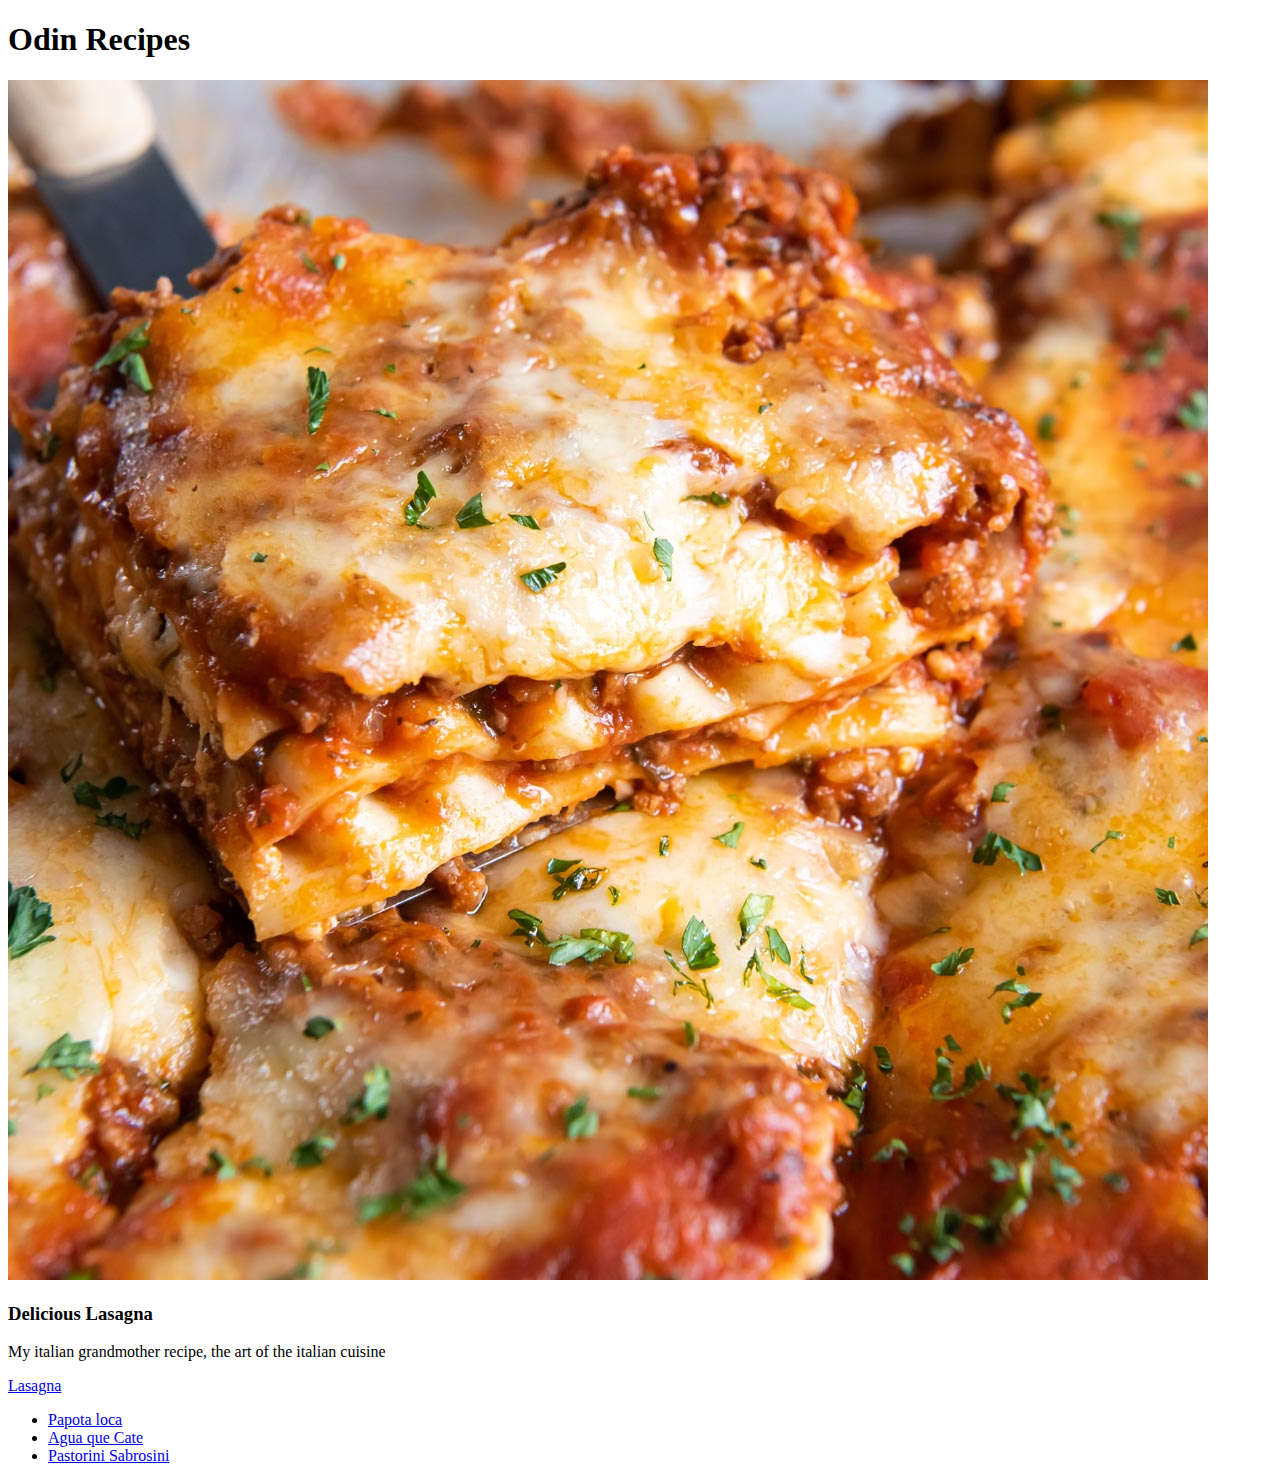
==== index.html @ 5457228c "recipe added" ====
<!DOCTYPE html>
<html lang="en">
<head>
    <meta charset="UTF-8">
    <meta http-equiv="X-UA-Compatible" content="IE=edge">
    <meta name="viewport" content="width=device-width, initial-scale=1.0">
    <title>My recipes exercise</title>
</head>
<body>
    <h1>Odin Recipes</h1>

    <img src="../img/lasagna.jpg" alt="lasagna">
   
    <h3>Delicious Lasagna</h3>
    <p>My italian grandmother recipe, the art of the italian cuisine</p>

<a href="recipes/lasgana.html">Lasagna</a>


<ul>
    <li><a href="recipes/yourrecipe.html">Papota loca</a></li>
    <li><a href="recipes/yourrecipe.html">Agua que Cate</a></li>
    <li><a href="recipes/yourrecipe.html">Pastorini Sabrosini</a></li>
  </ul>
</body>
</html>
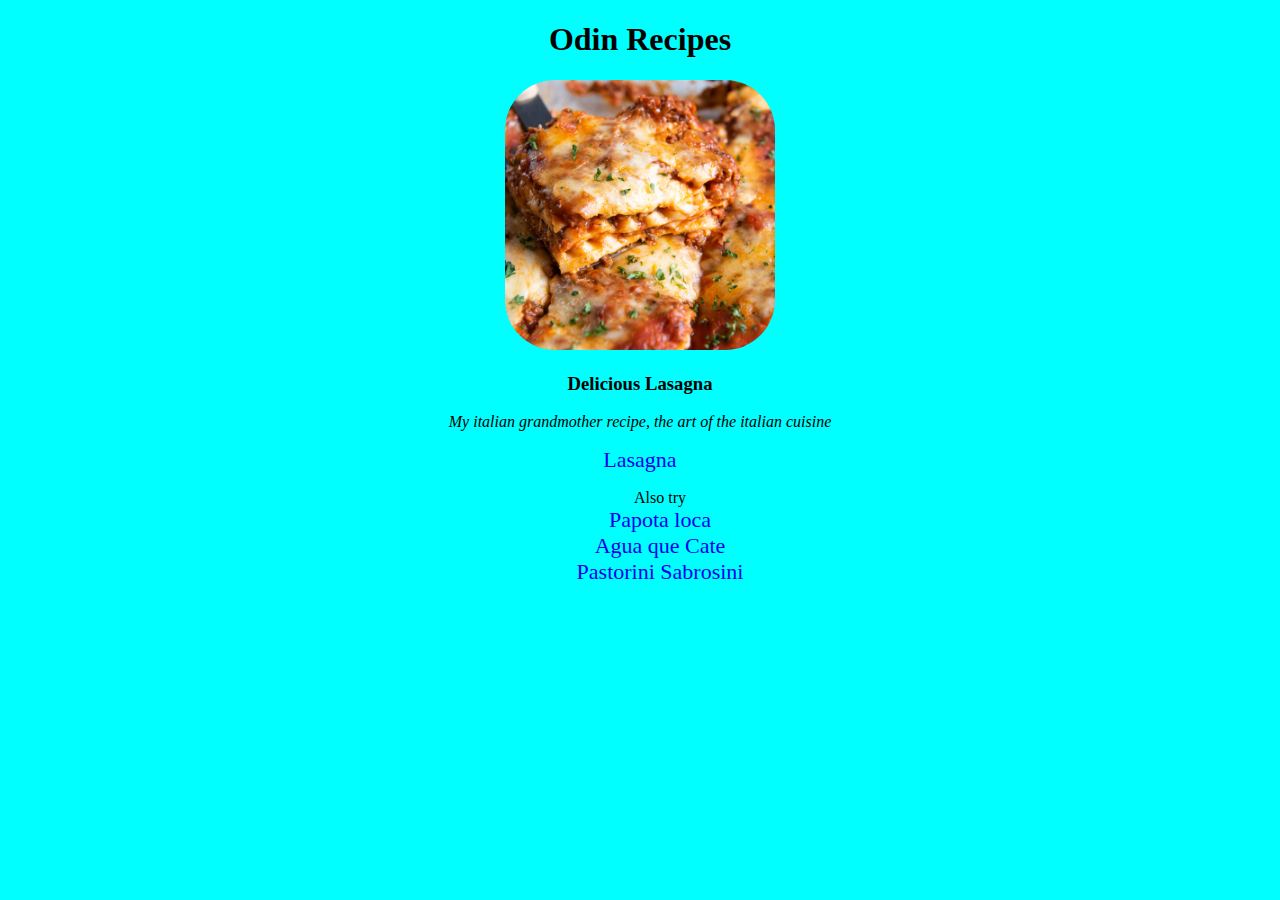
==== commit f56b1a72: "stylized main page" ====
--- a/index.html
+++ b/index.html
@@ -5,19 +5,22 @@
     <meta http-equiv="X-UA-Compatible" content="IE=edge">
     <meta name="viewport" content="width=device-width, initial-scale=1.0">
     <title>My recipes exercise</title>
+    <link rel="stylesheet" href="/css/styles.css">
 </head>
 <body>
+    <div class="maintitle">
     <h1>Odin Recipes</h1>
+</div>
 
     <img src="../img/lasagna.jpg" alt="lasagna">
    
     <h3>Delicious Lasagna</h3>
-    <p>My italian grandmother recipe, the art of the italian cuisine</p>
+    <p class="description">My italian grandmother recipe, the art of the italian cuisine</p>
 
 <a href="recipes/lasgana.html">Lasagna</a>
 
 
-<ul>
+<ul> Also try
     <li><a href="recipes/yourrecipe.html">Papota loca</a></li>
     <li><a href="recipes/yourrecipe.html">Agua que Cate</a></li>
     <li><a href="recipes/yourrecipe.html">Pastorini Sabrosini</a></li>
--- a/css/styles.css
+++ b/css/styles.css
@@ -0,0 +1,33 @@
+* {
+    background-color: aqua;
+    text-align: center;
+}
+
+.maintitle {
+    
+    text-align: center;
+}
+
+img {
+    height: 30vh;
+    width: auto;
+    border-radius: 50px;
+    }
+
+p {
+    font-style: italic;
+    font-style: oblique;
+}
+
+a {
+    font-style: normal;
+    text-decoration: none;
+    font-size: 22px;
+    text-align: center;
+}
+
+ul {
+    
+    list-style-type: none;
+    
+}